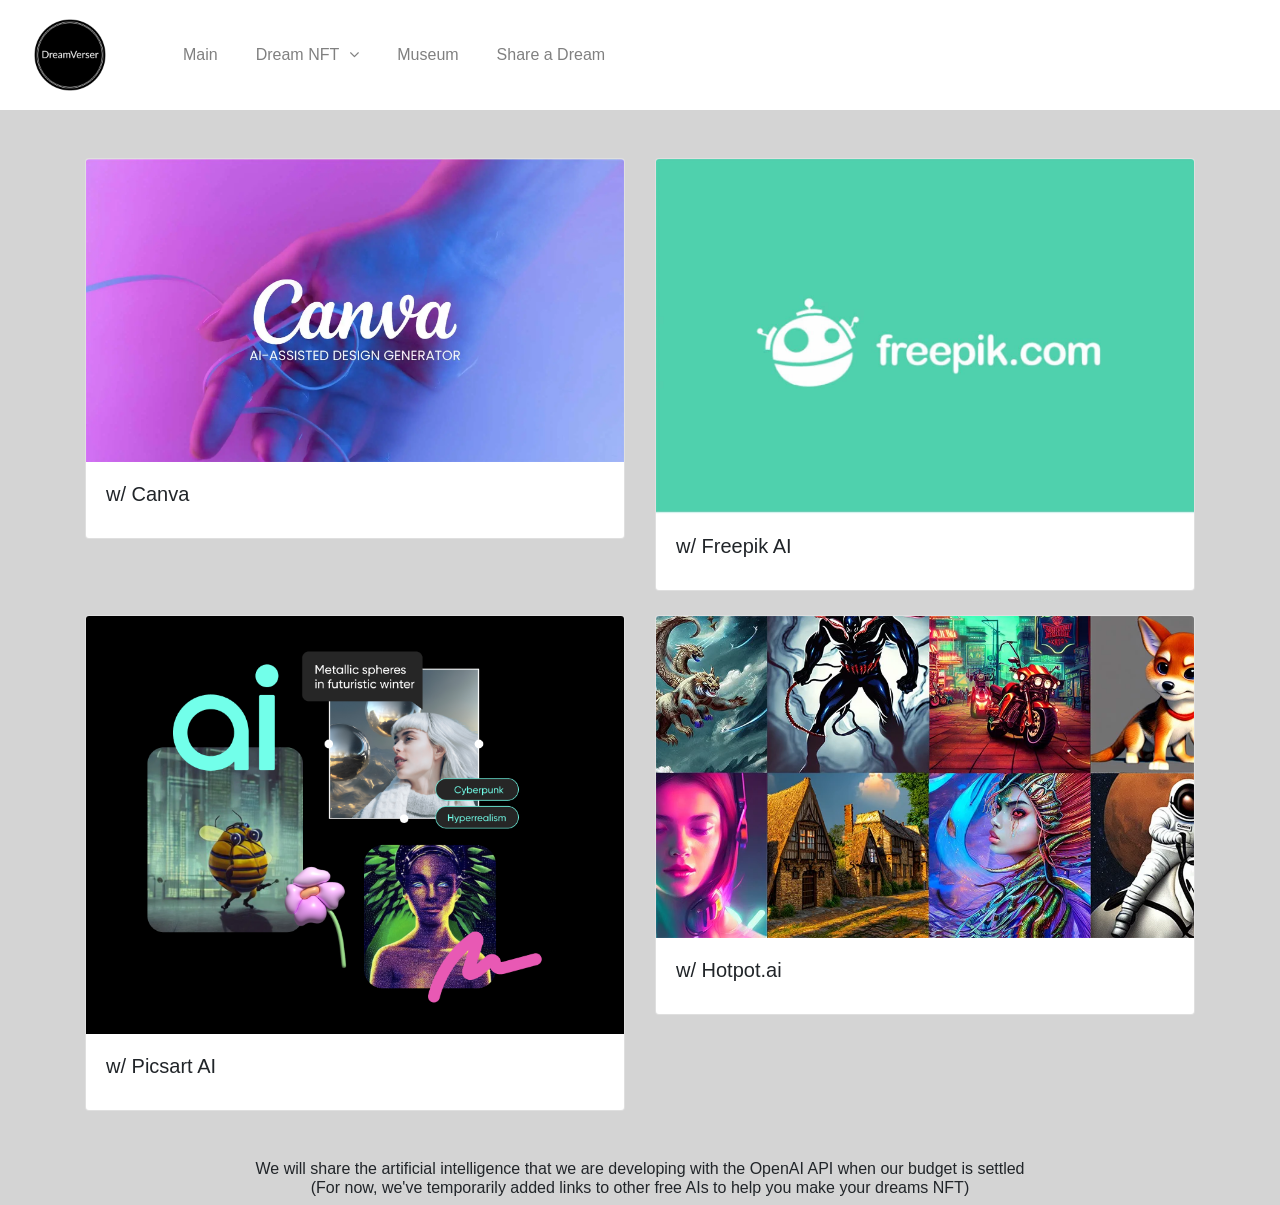
==== ai.html @ 890b2ce7 "Add files via upload" ====
<!DOCTYPE html>
<html lang="en">
<head>
    <meta charset="UTF-8">
    <meta name="viewport" content="width=device-width, initial-scale=1.0">
	<link rel="stylesheet" href="https://stackpath.bootstrapcdn.com/bootstrap/4.3.1/css/bootstrap.min.css">
    <link rel="stylesheet" href="https://cdnjs.cloudflare.com/ajax/libs/font-awesome/4.7.0/css/font-awesome.min.css">
    <script src="https://cdnjs.cloudflare.com/ajax/libs/jquery/3.2.1/jquery.min.js"></script>
    <script src="https://stackpath.bootstrapcdn.com/bootstrap/4.3.1/js/bootstrap.bundle.min.js"></script>
    <link rel="stylesheet" href="styles.css">
    <title>DreamVerser</title>
	<style>
        .card {
            transition: transform 0.3s;
        }
        
        .card:hover {
            transform: scale(1.05); /* Increase scale by 5% on hover */
        }
    </style>
</head>
<body>
	<div class="container-fluid px-0">
		<nav class="navbar navbar-expand-md navbar-light bg-white p-0">
			<a class="navbar-brand mr-4" href="index.html">
				<img src="site-logo.png" alt="DreamVerser Logo">
			</a>			  
	
			<button class="navbar-toggler mr-3" type="button" data-toggle="collapse" data-target="#navbarNav" aria-controls="navbarNav" aria-expanded="false" aria-label="Toggle navigation">
				<span class="navbar-toggler-icon"></span>
			</button>
			<div class="collapse navbar-collapse" id="navbarNav">
				<ul class="navbar-nav">
					<li class="nav-item">
						<a class="nav-link" href="index.html" role="button" aria-haspopup="true" aria-expanded="false">Main</a>
					</li>
					<li class="nav-item">
						<a class="nav-link" href="#" id="navbarDropdown2" role="button" data-toggle="dropdown" aria-haspopup="true" aria-expanded="false">Dream NFT<span class="fa fa-angle-down"></span></a>
						<div class="dropdown-menu" id="dropdown-menu2" aria-labelledby="navbarDropdown2">
							<div class="container">
								<div class="row">
									<div class="col-md-6">
										<div class="row d-flex tab">
											<div class="fa-icon text-center">
												<span class="fa fa-pencil"></span>
											</div>
											<div class="d-flex flex-column">
												<a class="dropdown-item" href="draw.html">
													<h6 class="mb-0">Draw Yourself</h6>
													<small class="text-muted">Draw Yourself</small>
												</a>
											</div>
										</div>
									</div>
									<div class="col-md-6">
										<div class="row d-flex tab">
											<div class="fa-icon text-center">
												<span class="fa fa-bolt"></span>
											</div>
											<div class="d-flex flex-column">
												<a class="dropdown-item" href="ai.html">
													<h6 class="mb-0">Create w/ AI</h6>
													<small class="text-muted">Create with AI</small>
												</a>
											</div>
										</div>
									</div>
								</div>
							</div>
						</div>
					</li>
					<li class="nav-item">
						<a class="nav-link" href="museum.html" role="button" aria-haspopup="true" aria-expanded="false">Museum</a>
					</li>
					<li class="nav-item">
						<a class="nav-link" href="form.html" role="button" aria-haspopup="true" aria-expanded="false">Share a Dream</a>
					</li>
				
				</ul>
			</div>
		</nav>
	</div>
	<div class="container-fluid px-0">
        <!-- Navigation Bar (remains the same) -->
        <!-- Four Boxes -->
        <div class="container mt-5">
            <div class="row">
                <a href="https://www.canva.com/ai-image-generator/" class="col-md-6 mb-4">
					<div class="card">
						<img src="images/canva.png" class="card-img-top" alt="Box 1 Image">
						<div class="card-body">
							<h5 class="card-title">w/ Canva</h5>
						</div>
					</div>
				</a>							
				<a href="https://www.freepik.com/ai/image-generator/" class="col-md-6 mb-4">
					<div class="card">
						<img src="images/freepik.jpg" class="card-img-top" alt="Box 2 Image">
						<div class="card-body">
							<h5 class="card-title">w/ Freepik AI</h5>
						</div>
					</div>
				</a>
				
				<a href="https://picsart.com/ai-image-generator/" class="col-md-6 mb-4">
					<div class="card">
						<img src="images/picsart.png" class="card-img-top" alt="Box 4 Image">
						<div class="card-body">
							<h5 class="card-title">w/ Picsart AI</h5>
						</div>
					</div>
				</a>
				
				<a href="https://hotpot.ai/art-generator/" class="col-md-6 mb-4">
					<div class="card">
						<img src="images/hotpot.png" class="card-img-top" alt="Box 3 Image">
						<div class="card-body">
							<h5 class="card-title">w/ Hotpot.ai</h5>
						</div>
					</div>
				</a>
				
                
            </div>
        </div>
    </div>

	<div class="container mt-4">
		<div class="row">
			<div class="col-md-12 text-center">
				<h6>We will share the artificial intelligence that we are developing with the OpenAI API when our budget is settled<br>
					(For now, we've temporarily added links to other free AIs to help you make your dreams NFT)</h6>
			</div>
		</div>
	</div>

</body>
</html>
---- styles.css ----
body {
    background-color: rgba(128, 128, 128, 0.336);
    overflow-x: hidden;
    position: relative; /* Add this line */
}

.navbar-brand img {
	width: 100px; 
	height: auto; 
  }
  

.bg-white {
    background-color: #fff;
}

.navbar-brand {
    padding: 5px 20px;
    font-size: 18px;
}

.navbar-nav {
    width: auto;
}

.nav-item {
    padding: 20px 8px;
    margin: 0px 3px;
    text-align: center;
    border-radius: 5px;
    font-size: 16px;
    color: grey;
    position: static;
}

.nav-item.active {
    color: #EF5350;
}

.nav-item:hover {
    color: #EF5350;
}

a {
    color: inherit !important;
}

.nav-link {
    padding: 5px;
}

.navbar-collapse.collapse.in {
    display: block !important;
}

.fa-angle-down {
    padding-left: 10px;
}

.fa-icon {
    font-size: 30px;
    color: #fff;
    background-color: rgba(0, 0, 0, 0.589);
    margin: 2px 10px 5px 0px;
    border-radius: 10px;
    width: 50px;
    height: 50px;
}

.dropdown-menu {
    margin-top: 0px;
    border: none;
    background-color: #F3E5F5;
    padding: 50px 50px 30px 50px;
    position: absolute; /* Change to absolute positioning */
    z-index: 1000;
    z-index: 2;
}

#dropdown-menu1 {
    position: absolute;
    left: 165px;
    top: 100%;
}

#dropdown-menu2 {
    position: absolute;
    left: 285px;
    top: 100%;
}


.tab {
    margin-bottom: 20px;
    width: 230px;
}

.tab:hover {
    color: #E91E63 !important;
}

.dropdown-item {
    padding: 0px;
}

.dropdown-item:hover {
    background-color: inherit;
}


@media (max-width: 767px) {
    .nav-item {
        width: 100%; 
        text-align: left;
        padding-left: 10px;
    }

    .dropdown-menu {
        left: 0 !important;
        position: relative !important;
        padding: 20px;
    }

    iframe{
        position: static;
        z-index: 1;
    }
}

iframe{
    position: fixed;
    top: 60%;
    left: 50%;
    transform: translateX(-50%) translateY(-50%);
    z-index: -1;
}
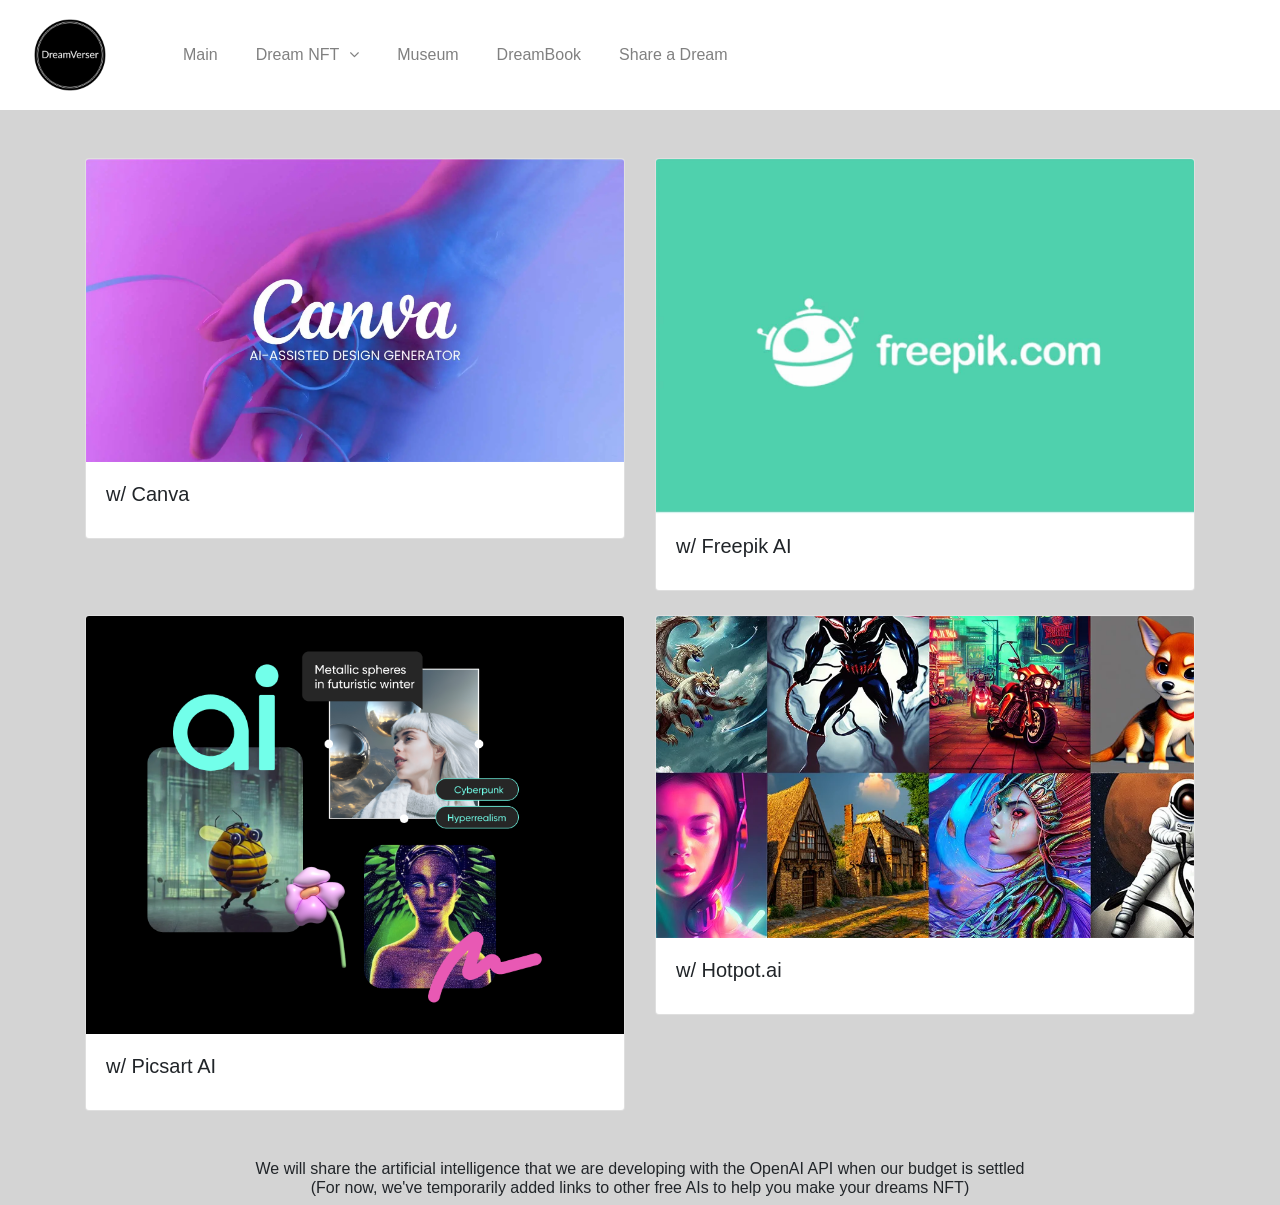
==== commit 2d2501e4: "Add files via upload" ====
--- a/ai.html
+++ b/ai.html
@@ -73,6 +73,9 @@
 						<a class="nav-link" href="museum.html" role="button" aria-haspopup="true" aria-expanded="false">Museum</a>
 					</li>
 					<li class="nav-item">
+						<a class="nav-link" href="dreambook.html" role="button" aria-haspopup="true" aria-expanded="false">DreamBook</a>
+					</li>
+					<li class="nav-item">
 						<a class="nav-link" href="form.html" role="button" aria-haspopup="true" aria-expanded="false">Share a Dream</a>
 					</li>
 				
